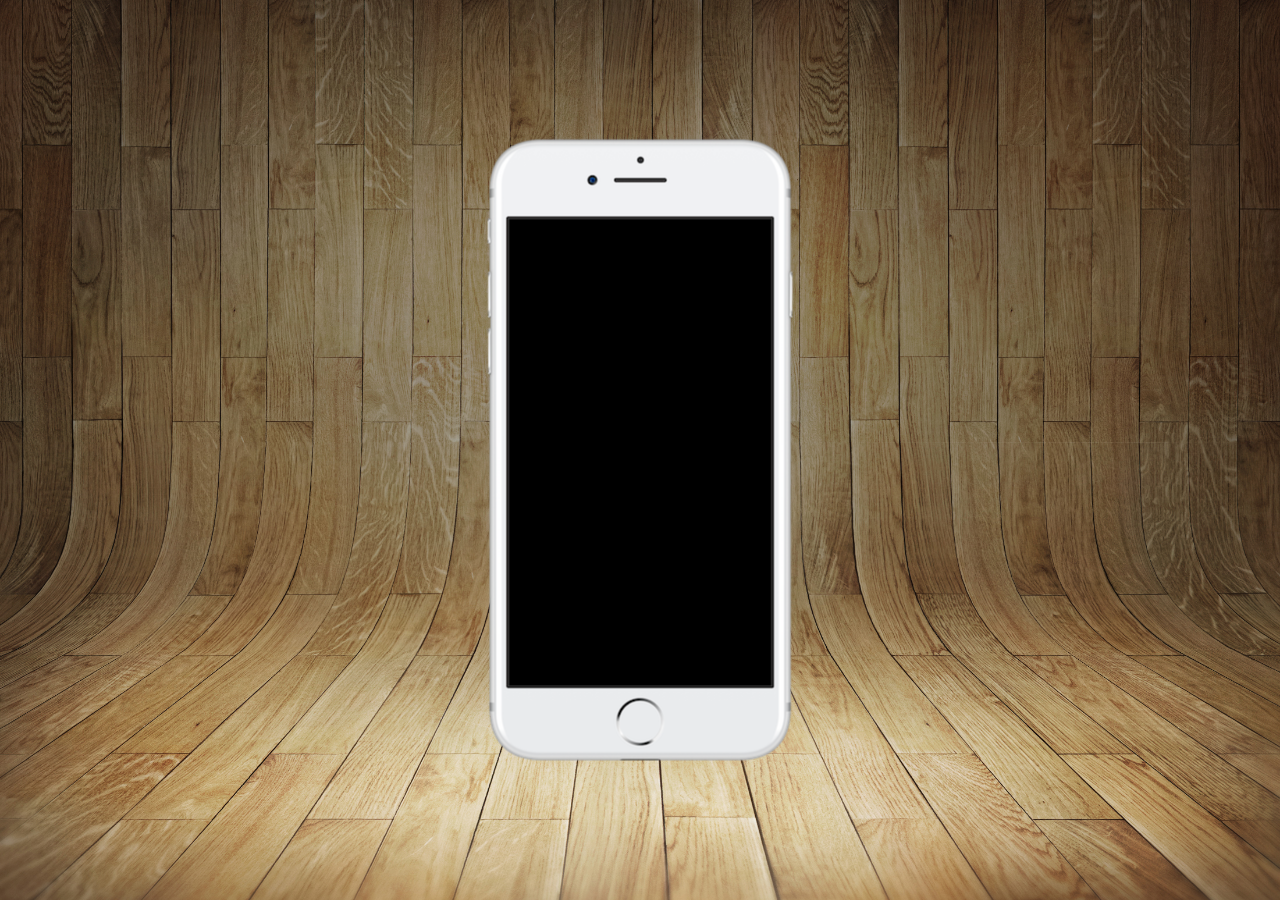
==== index.html @ 00947162 "Posicionamento do telefone junto com o background" ====
<!DOCTYPE html>
<html lang="en">
<head>
    <meta charset="UTF-8">
    <meta name="viewport" content="width=device-width, initial-scale=1.0">
    <title>Projeto rede social</title>
    <link rel="stylesheet" href="estilos/style.css">
    <link rel="shortcut icon" href="favicon.ico" type="image/x-icon">
</head>
<body>
    <main>
        <section id="telefone">
            <iframe src="https://www.youtube.com.br" frameborder="0"></iframe>

            </section>

            <section id="redes-sociais">

            
        </section>
    </main>
    
</body>
</html>
---- estilos/style.css ----
*{
    padding: 0px;
    margin: 0px;
    font-family: Arial, Helvetica, sans-serif;
}

html, body{
    height: 100vh;
    width: 100vw;
    background-color: lightgray;
}

main{
    height: 100vh;
    position: relative;
}

body{
    background: url(/imagens/fundo-madeira.jpg)no-repeat top center;
    background-size: cover;
    background-attachment: fixed;
}

section#telefone{
    background-color: aquamarine;
    width: 311px;
    height: 627px;
    position: absolute;
    top: 50%;
    left: 50%;
    transform: translate(-50%, -50%);
    background:url('/imagens/frame-iphone.png') no-repeat;
}
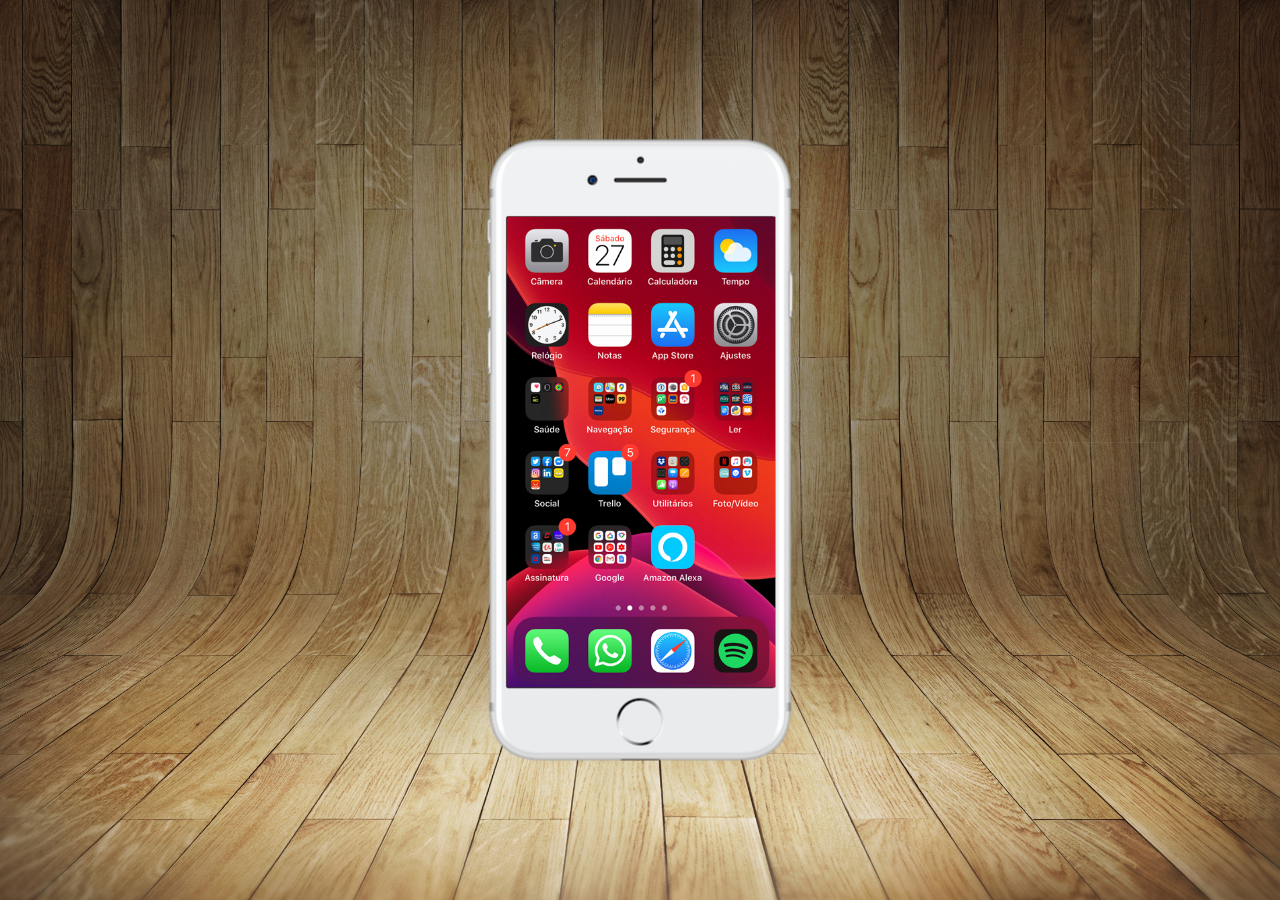
==== commit 2f2db5cc: "criado tela no iframe" ====
--- a/index.html
+++ b/index.html
@@ -10,7 +10,7 @@
 <body>
     <main>
         <section id="telefone">
-            <iframe src="https://www.youtube.com.br" frameborder="0"></iframe>
+            <iframe src="home.html" frameborder="0" name="tela" id="tela"></iframe>
 
             </section>
 
--- a/estilos/style.css
+++ b/estilos/style.css
@@ -30,4 +30,12 @@
     left: 50%;
     transform: translate(-50%, -50%);
     background:url('/imagens/frame-iphone.png') no-repeat;
+}
+
+iframe#tela{
+    position: relative;
+    top: 80px;
+    left: 22px;
+    height: 471px;
+    width: 269px;
 }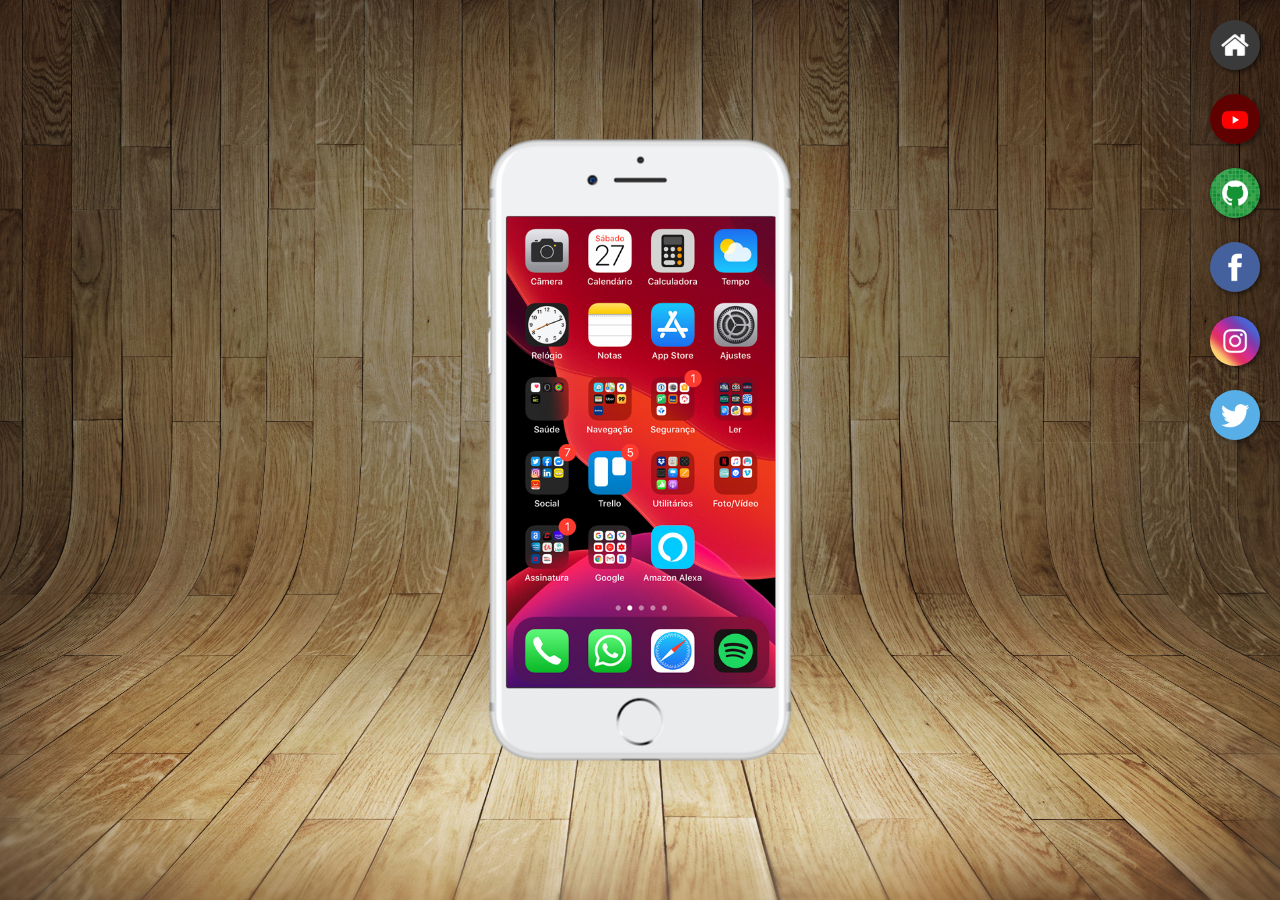
==== commit 4302e7dd: "finalizado os botões" ====
--- a/index.html
+++ b/index.html
@@ -10,13 +10,18 @@
 <body>
     <main>
         <section id="telefone">
-            <iframe src="home.html" frameborder="0" name="tela" id="tela"></iframe>
+            <iframe src="home.html" frameborder="0" name="tela" id="tela">Seu navegador não é compativel com isso</iframe>
 
             </section>
 
             <section id="redes-sociais">
-
-            
+                <a href="home.html" target="tela"><img src="imagens/logo-home.jpg" alt=""></a><br>
+                <a href="#"><img src="imagens/logo-youtube.jpg" alt=""></a><br>
+                <a href="#" target="tela"><img src="imagens/logo-github.jpg" alt=""></a><br>
+                <a href="#"><img src="imagens/logo-facebook.jpg" alt=""></a><br>
+                <a href="#" target="tela"><img src="imagens/logo-instagram.jpg" alt=""></a><br>
+                <a href="#"><img src="imagens/logo-twitter.jpg" alt=""></a><br>
+                 
         </section>
     </main>
     
--- a/estilos/style.css
+++ b/estilos/style.css
@@ -38,4 +38,27 @@
     left: 22px;
     height: 471px;
     width: 269px;
-}+}
+
+section#redes-sociais{
+    text-align: right;
+    padding: 10px;
+    
+}
+
+section#redes-sociais img{
+    width: 50px;
+    margin: 10px;
+    border-radius: 50%;
+    box-shadow: 2px 2px 5px rgba(0, 0, 0, 0.56);
+    box-sizing: border-box;
+
+
+}
+
+section#redes-sociais img:hover{
+    border: 2px solid rgba(255, 255, 255, 0.607);
+    transform: translate(-2px, -4px);
+    transition: transform .3s ,border .1s;
+    box-shadow: 4px 4px 9px rgba(0, 0, 0, 0.678);
+}
